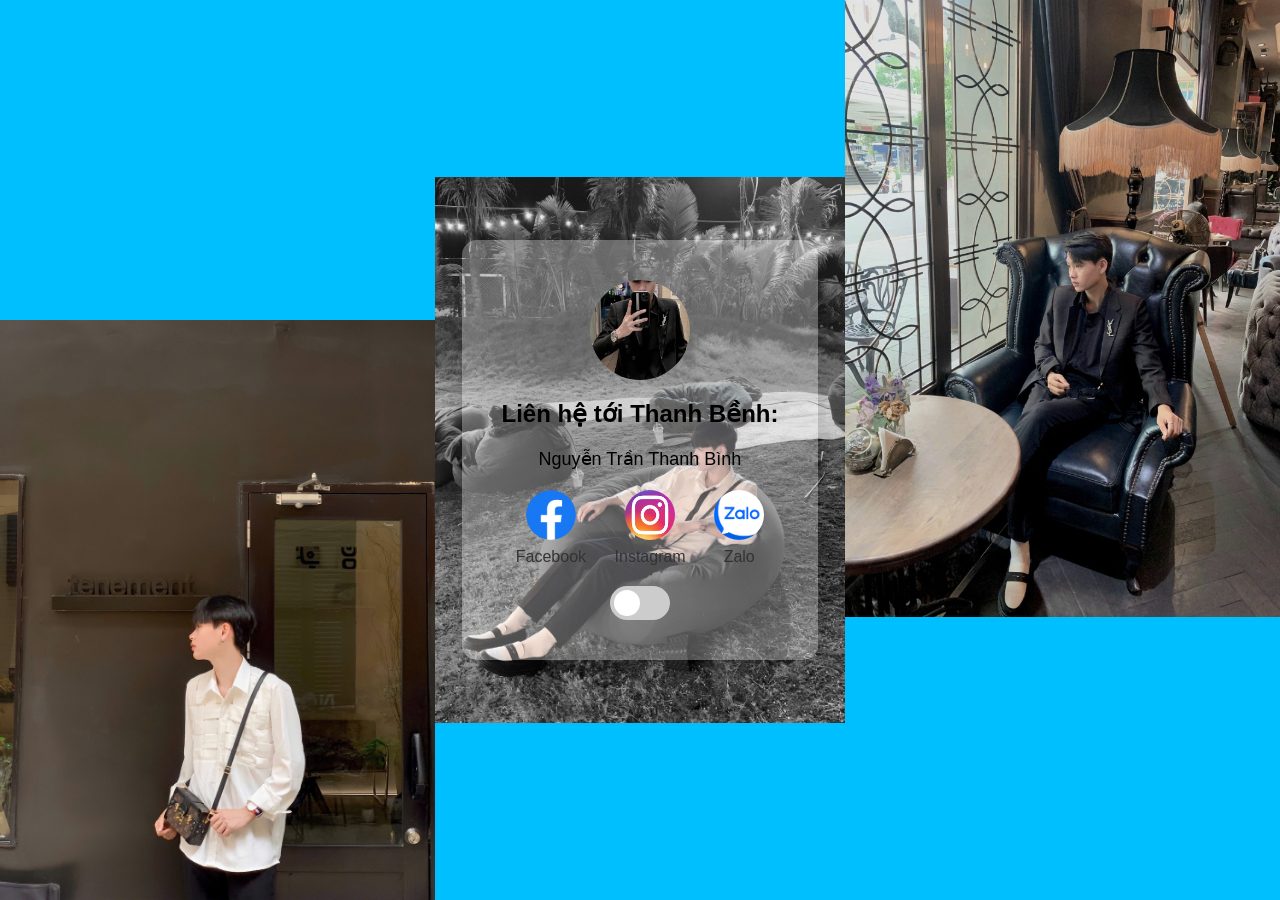
==== index.html @ 902eb3a6 "test" ====
<!DOCTYPE html>
<html lang="en">
<head>
    <meta charset="UTF-8">
    <meta name="viewport" content="width=device-width, initial-scale=1.0">
    <title>Contact Me BINH</title>
    <link rel="stylesheet" href="styles.css"> <!-- Liên kết file CSS -->
</head>
<body>
    <div class="snow"></div>
    <div class="container">
        <div class="avatar">
            <img src="z5792609707610_3261ba3be17d5bc2edfbe670dbe94526.jpg" alt="Ảnh đại diện"> <!-- Thay đổi đường dẫn tới ảnh đại diện -->
        </div>
        <h1>Liên hệ tới Thanh Bềnh:</h1>
        <p>Nguyễn Trần Thanh Bình</p>
        <div class="social-links">
            <a href="https://www.facebook.com/boong.ga.5" target="_blank">
                <img src="Facebook_Logo_(2019).png.webp" alt="Facebook">
                Facebook
            </a>
            <a href="https://www.instagram.com/tt.binh24/?hl=vi" target="_blank">
                <img src="tải xuống.jfif" alt="Instagram">
                Instagram
            </a>
            <a href="tel:+84969131711">
                <img src="tải xuống.png" alt="Zalo" />
                Zalo
            </a>
        </div>

        <!-- Thêm nút chuyển đổi giống iPhone -->
        <label class="switch">
            <input type="checkbox" id="darkModeToggle">
            <span class="slider"></span>
        </label>

    </div>

    <script src="script.js"></script>
    <script>
        const toggleSwitch = document.getElementById('darkModeToggle');
        const body = document.body;

        // Kiểm tra trạng thái hiện tại trong localStorage để duy trì chế độ sau khi tải lại trang
        if (localStorage.getItem('dark-mode') === 'enabled') {
            body.classList.add('dark-mode');
            toggleSwitch.checked = true;
        }

        toggleSwitch.addEventListener('change', () => {
            if (toggleSwitch.checked) {
                body.classList.add('dark-mode');
                localStorage.setItem('dark-mode', 'enabled'); // Lưu trạng thái vào localStorage
            } else {
                body.classList.remove('dark-mode');
                localStorage.setItem('dark-mode', 'disabled'); // Lưu trạng thái vào localStorage
            }
        });
    </script>
</body>
</html>
---- styles.css ----
* {
    margin: 0;
    padding: 0;
    box-sizing: border-box;
}
body {
    font-family: 'Arial', sans-serif;
    background-color: #00BFFF; /* Thay đổi màu nền thành màu sáng (ví dụ: màu xanh nhạt) */
    /* Các thuộc tính background-image, background-size, v.v... */
}


body {
    font-family: 'Arial', sans-serif;
    background-image: url('z5898880129798_f5cc4ffaf28d6f190678794041cb48a6.jpg'),url('z5792609613724_a28ed8d6c340b2a956d48bf1e69d6ed1.jpg'), url('z5898880128509_143375a99eca75e1d87c5402fbaed2de.jpg');
    background-size: 32%, 34%, 34%;
    background-repeat: no-repeat, no-repeat, no-repeat;
    background-position: center, right top, left bottom;
    background-attachment: fixed;
    display: flex;
    justify-content: center;
    align-items: center;
    height: 100vh;
    position: relative; /* Đặt vị trí tương đối cho body */
    overflow: hidden; /* Ẩn cuộn để không có thanh cuộn */
}

.snow {
    position: absolute;
    top: 0;
    left: 0;
    width: 100%;
    height: 100%;
    pointer-events: none; /* Không cho phép tương tác với các bông tuyết */
}

.drop {
    background: rgb(247, 249, 247); /* Màu của bông tuyết */
    border-radius: 50%; /* Giọt bông tuyết tròn */
    position: absolute;
    bottom: 100%; /* Đặt bông tuyết ở bên ngoài phía trên */
    width: 15px; /* Đường kính của bông tuyết */
    height: 15px; /* Đường kính của bông tuyết */
    animation: fall linear infinite; /* Hoạt ảnh rơi */
}

@keyframes fall {
    to {
        transform: translateY(100vh); /* Rơi xuống phía dưới */
    }
}

.container {
    background-color: rgba(255, 255, 255, 0.3);
    padding: 40px;
    border-radius: 15px;
    box-shadow: 0px 0px 20px rgba(0, 0, 0, 0.2);
    max-width: 600px;
    text-align: center;
    position: relative;
    z-index: 1; /* Đặt độ ưu tiên cho phần tử container */
}

h1 {
    font-size: 24px;
    color: #000;
    margin-bottom: 20px;
}

p {
    font-size: 18px;
    color: #000;
    margin-bottom: 20px;
}

.social-links {
    display: flex;
    justify-content: space-around;
    margin-top: 20px;
}

.social-links a {
    display: flex;
    flex-direction: column;
    align-items: center;
    text-decoration: none;
    color: #333;
    font-size: 16px;
    transition: all 0.3s ease;
}

.social-links img {
    width: 50px;
    height: 50px;
    margin-bottom: 8px;
    border-radius: 50%;
    transition: transform 0.3s ease;
}

.social-links a:hover img {
    transform: scale(1.1);
}

.social-links a:hover {
    color: #0073e6;
}
.avatar {
    width: 100px; /* Kích thước của ô tròn */
    height: 100px; /* Kích thước của ô tròn */
    border-radius: 50%; /* Biến thành hình tròn */
    overflow: hidden; /* Ẩn phần vượt ra ngoài */
    margin: 0 auto 20px; /* Giữa và tạo khoảng cách dưới */
}

.avatar img {
    width: 100%; /* Chiều rộng ảnh bằng chiều rộng của ô tròn */
    height: 100%; /* Chiều cao ảnh bằng chiều cao của ô tròn */
    object-fit: cover; /* Đảm bảo ảnh không bị méo */
}
/* Dark Mode */
body.dark-mode {
    background-color: #121212; /* Nền tối */
    color: #e0e0e0; /* Màu chữ sáng */
}

body.dark-mode .container {
    background-color: rgba(50, 50, 50, 0.9); /* Nền container tối */
    color: #e0e0e0; /* Màu chữ container sáng */
}

body.dark-mode .social-links a {
    color: #ccc; /* Màu chữ các liên kết sáng hơn */
}

body.dark-mode .social-links a:hover {
    color: #fff; /* Màu khi hover */
}

body.dark-mode .avatar {
    box-shadow: 0 0 10px rgba(255, 255, 255, 0.3); /* Hiệu ứng sáng quanh avatar */
}
button {
    padding: 10px 20px;
    background-color: #eff3f7;
    color: #fff;
    border: none;
    border-radius: 5px;
    cursor: pointer;
    margin-top: 20px;
}

button:hover {
    background-color: #005bb5;
}

body.dark-mode button {
    background-color: #333;
    color: #fff;
}

body.dark-mode button:hover {
    background-color: #555;
}
button {
    position: absolute;
    top: 20px; /* Cách mép trên 20px */
    right: 20px; /* Cách mép phải 20px */
    padding: 10px 20px;
    background-color: #0073e6;
    color: #fff;
    border: none;
    border-radius: 5px;
    cursor: pointer;
    z-index: 10; /* Đảm bảo nút nằm trên các thành phần khác */
}

button:hover {
    background-color: #005bb5;
}

body.dark-mode button {
    background-color: #333;
    color: #fff;
}

body.dark-mode button:hover {
    background-color: #555;
}
/* CSS cho nút chuyển đổi giống iPhone */
.switch {
    position: relative;
    display: inline-block;
    width: 60px;
    height: 34px;
    margin-top: 20px; /* Thêm khoảng cách bên trên */
}

.switch input {
    opacity: 0;
    width: 0;
    height: 0;
}

.slider {
    position: absolute;
    cursor: pointer;
    top: 0;
    left: 0;
    right: 0;
    bottom: 0;
    background-color: #ccc;
    transition: .4s;
    border-radius: 34px;
}

.slider:before {
    position: absolute;
    content: "";
    height: 26px;
    width: 26px;
    left: 4px;
    bottom: 4px;
    background-color: white;
    transition: .4s;
    border-radius: 50%;
}

input:checked + .slider {
    background-color: #4CAF50;
}

input:checked + .slider:before {
    transform: translateX(26px);
}

/* Dark Mode khi kích hoạt */
body.dark-mode {
    background-color: #121212;
    color: #e0e0e0;
}

body.dark-mode .container {
    background-color: rgba(50, 50, 50, 0.9);
    color: #e0e0e0;
}
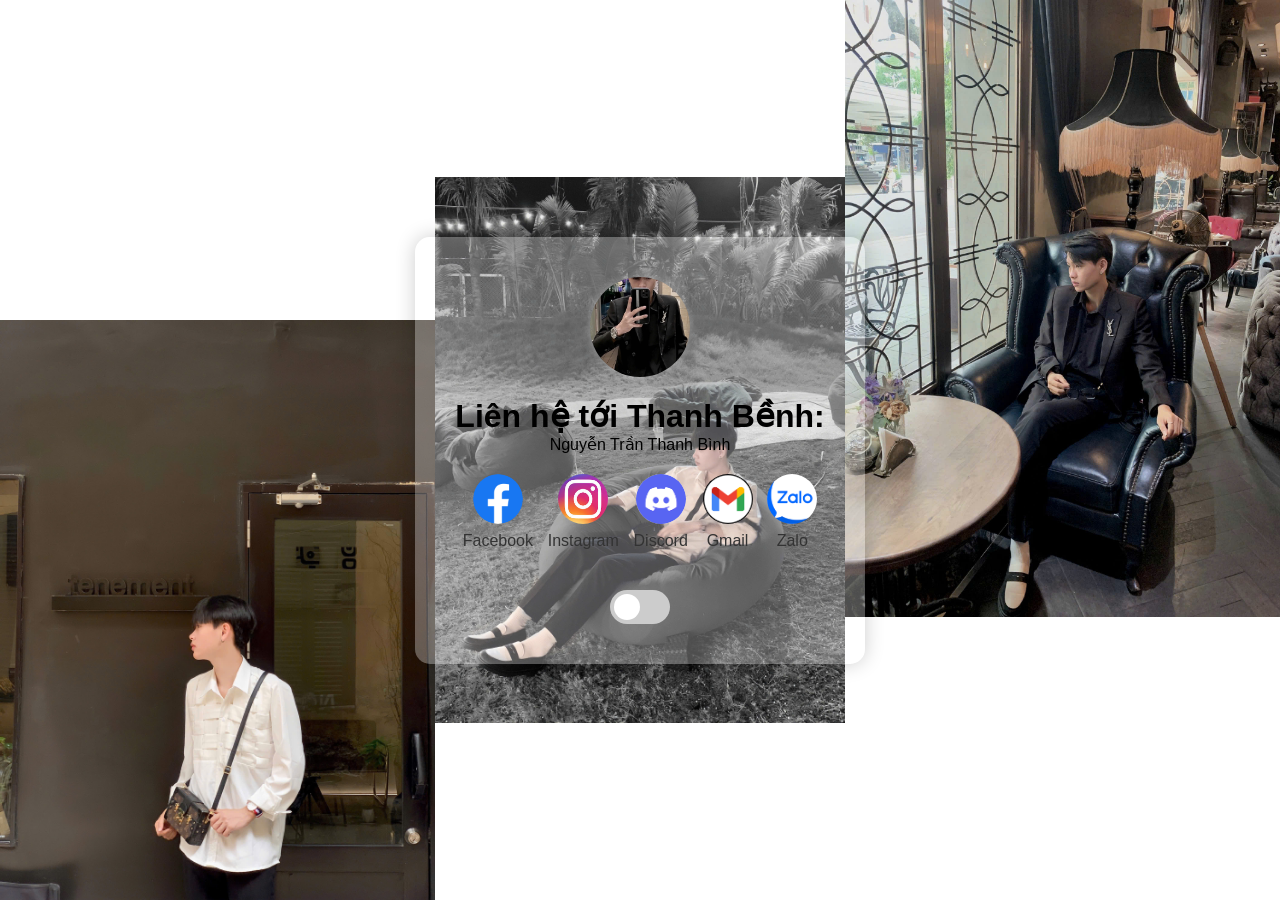
==== commit efce3d8c: "new" ====
--- a/index.html
+++ b/index.html
@@ -10,7 +10,7 @@
     <div class="snow"></div>
     <div class="container">
         <div class="avatar">
-            <img src="z5792609707610_3261ba3be17d5bc2edfbe670dbe94526.jpg" alt="Ảnh đại diện"> <!-- Thay đổi đường dẫn tới ảnh đại diện -->
+            <img src="z5792609707610_3261ba3be17d5bc2edfbe670dbe94526.jpg" alt="Ảnh đại diện">
         </div>
         <h1>Liên hệ tới Thanh Bềnh:</h1>
         <p>Nguyễn Trần Thanh Bình</p>
@@ -23,17 +23,26 @@
                 <img src="tải xuống.jfif" alt="Instagram">
                 Instagram
             </a>
+            <a href="https://discord.gg/Fv8vfNuM" target="_blank">
+                <img src="tải xuống (1).png" alt="Discord">
+                Discord
+            </a>
+            <a href="mailto:nguyentranthanhbinhk4@gmail.com" target="_blank">
+                <img src="tải xuống.png" alt="Gmail">
+                Gmail
+            </a>
             <a href="tel:+84969131711">
-                <img src="tải xuống.png" alt="Zalo" />
+                <img src="tải xuống 3.png" alt="Zalo" />
                 Zalo
             </a>
         </div>
 
-        <!-- Thêm nút chuyển đổi giống iPhone -->
-        <label class="switch">
-            <input type="checkbox" id="darkModeToggle">
-            <span class="slider"></span>
-        </label>
+        <!-- Nút chuyển đổi chế độ tối kiểu iPhone -->
+        <!-- Nút chuyển đổi chế độ tối kiểu iPhone -->
+<label class="switch" style="margin-top: 40px;"> <!-- Thêm margin-top trực tiếp -->
+    <input type="checkbox" id="darkModeToggle">
+    <span class="slider round"></span>
+</label>
 
     </div>
 
@@ -41,19 +50,31 @@
     <script>
         const toggleSwitch = document.getElementById('darkModeToggle');
         const body = document.body;
+        const h1 = document.querySelector('h1');
+        const p = document.querySelector('p');
+        const socialLinks = document.querySelectorAll('.social-links a');
 
         // Kiểm tra trạng thái hiện tại trong localStorage để duy trì chế độ sau khi tải lại trang
         if (localStorage.getItem('dark-mode') === 'enabled') {
             body.classList.add('dark-mode');
-            toggleSwitch.checked = true;
+            toggleSwitch.checked = true; // Đánh dấu checkbox khi bật chế độ tối
+            h1.classList.add('dark-mode');
+            p.classList.add('dark-mode');
+            socialLinks.forEach(link => link.classList.add('dark-mode'));
         }
 
         toggleSwitch.addEventListener('change', () => {
             if (toggleSwitch.checked) {
                 body.classList.add('dark-mode');
+                h1.classList.add('dark-mode');
+                p.classList.add('dark-mode');
+                socialLinks.forEach(link => link.classList.add('dark-mode'));
                 localStorage.setItem('dark-mode', 'enabled'); // Lưu trạng thái vào localStorage
             } else {
                 body.classList.remove('dark-mode');
+                h1.classList.remove('dark-mode');
+                p.classList.remove('dark-mode');
+                socialLinks.forEach(link => link.classList.remove('dark-mode'));
                 localStorage.setItem('dark-mode', 'disabled'); // Lưu trạng thái vào localStorage
             }
         });
--- a/styles.css
+++ b/styles.css
@@ -3,26 +3,23 @@
     padding: 0;
     box-sizing: border-box;
 }
+
 body {
     font-family: 'Arial', sans-serif;
-    background-color: #00BFFF; /* Thay đổi màu nền thành màu sáng (ví dụ: màu xanh nhạt) */
-    /* Các thuộc tính background-image, background-size, v.v... */
-}
-
-
-body {
-    font-family: 'Arial', sans-serif;
-    background-image: url('z5898880129798_f5cc4ffaf28d6f190678794041cb48a6.jpg'),url('z5792609613724_a28ed8d6c340b2a956d48bf1e69d6ed1.jpg'), url('z5898880128509_143375a99eca75e1d87c5402fbaed2de.jpg');
+    background-image: url('z5898880129798_f5cc4ffaf28d6f190678794041cb48a6.jpg'), 
+                      url('z5792609613724_a28ed8d6c340b2a956d48bf1e69d6ed1.jpg'), 
+                      url('z5898880128509_143375a99eca75e1d87c5402fbaed2de.jpg');
     background-size: 32%, 34%, 34%;
-    background-repeat: no-repeat, no-repeat, no-repeat;
+    background-repeat: no-repeat;
     background-position: center, right top, left bottom;
     background-attachment: fixed;
     display: flex;
     justify-content: center;
     align-items: center;
     height: 100vh;
-    position: relative; /* Đặt vị trí tương đối cho body */
-    overflow: hidden; /* Ẩn cuộn để không có thanh cuộn */
+    position: relative;
+    overflow: hidden;
+    transition: background-color 0.3s; /* Hiệu ứng chuyển đổi nền */
 }
 
 .snow {
@@ -31,22 +28,22 @@
     left: 0;
     width: 100%;
     height: 100%;
-    pointer-events: none; /* Không cho phép tương tác với các bông tuyết */
+    pointer-events: none;
 }
 
 .drop {
-    background: rgb(247, 249, 247); /* Màu của bông tuyết */
-    border-radius: 50%; /* Giọt bông tuyết tròn */
-    position: absolute;
-    bottom: 100%; /* Đặt bông tuyết ở bên ngoài phía trên */
-    width: 15px; /* Đường kính của bông tuyết */
-    height: 15px; /* Đường kính của bông tuyết */
-    animation: fall linear infinite; /* Hoạt ảnh rơi */
+    background: rgb(247, 249, 247);
+    border-radius: 50%;
+    position: absolute;
+    bottom: 100%;
+    width: 15px;
+    height: 15px;
+    animation: fall linear infinite;
 }
 
 @keyframes fall {
     to {
-        transform: translateY(100vh); /* Rơi xuống phía dưới */
+        transform: translateY(100vh);
     }
 }
 
@@ -58,19 +55,13 @@
     max-width: 600px;
     text-align: center;
     position: relative;
-    z-index: 1; /* Đặt độ ưu tiên cho phần tử container */
-}
-
-h1 {
-    font-size: 24px;
-    color: #000;
-    margin-bottom: 20px;
-}
-
-p {
-    font-size: 18px;
-    color: #000;
-    margin-bottom: 20px;
+    z-index: 1;
+    transition: background-color 0.3s, color 0.3s; /* Hiệu ứng chuyển đổi cho container */
+}
+
+h1, p {
+    color: #000; /* Màu chữ sáng cho chế độ sáng */
+    transition: color 0.3s; /* Hiệu ứng chuyển đổi màu chữ */
 }
 
 .social-links {
@@ -101,77 +92,55 @@
     transform: scale(1.1);
 }
 
-.social-links a:hover {
-    color: #0073e6;
-}
 .avatar {
-    width: 100px; /* Kích thước của ô tròn */
-    height: 100px; /* Kích thước của ô tròn */
-    border-radius: 50%; /* Biến thành hình tròn */
-    overflow: hidden; /* Ẩn phần vượt ra ngoài */
-    margin: 0 auto 20px; /* Giữa và tạo khoảng cách dưới */
+    width: 100px;
+    height: 100px;
+    border-radius: 50%;
+    overflow: hidden;
+    margin: 0 auto 20px;
 }
 
 .avatar img {
-    width: 100%; /* Chiều rộng ảnh bằng chiều rộng của ô tròn */
-    height: 100%; /* Chiều cao ảnh bằng chiều cao của ô tròn */
-    object-fit: cover; /* Đảm bảo ảnh không bị méo */
-}
+    width: 100%;
+    height: 100%;
+    object-fit: cover;
+}
+
 /* Dark Mode */
 body.dark-mode {
     background-color: #121212; /* Nền tối */
     color: #e0e0e0; /* Màu chữ sáng */
 }
 
-body.dark-mode .container {
+.container.dark-mode {
     background-color: rgba(50, 50, 50, 0.9); /* Nền container tối */
-    color: #e0e0e0; /* Màu chữ container sáng */
-}
-
-body.dark-mode .social-links a {
-    color: #ccc; /* Màu chữ các liên kết sáng hơn */
-}
-
-body.dark-mode .social-links a:hover {
+}
+
+h1.dark-mode, p.dark-mode {
+    color: #ffffff; /* Màu chữ trắng cho h1 và p */
+}
+
+.social-links a.dark-mode {
+    color: #ccc; /* Màu chữ liên kết sáng hơn */
+}
+
+.social-links a.dark-mode:hover {
     color: #fff; /* Màu khi hover */
 }
 
-body.dark-mode .avatar {
+.avatar.dark-mode {
     box-shadow: 0 0 10px rgba(255, 255, 255, 0.3); /* Hiệu ứng sáng quanh avatar */
 }
+
 button {
-    padding: 10px 20px;
-    background-color: #eff3f7;
-    color: #fff;
-    border: none;
-    border-radius: 5px;
-    cursor: pointer;
-    margin-top: 20px;
-}
-
-button:hover {
-    background-color: #005bb5;
-}
-
-body.dark-mode button {
-    background-color: #333;
-    color: #fff;
-}
-
-body.dark-mode button:hover {
-    background-color: #555;
-}
-button {
-    position: absolute;
-    top: 20px; /* Cách mép trên 20px */
-    right: 20px; /* Cách mép phải 20px */
     padding: 10px 20px;
     background-color: #0073e6;
     color: #fff;
     border: none;
     border-radius: 5px;
     cursor: pointer;
-    z-index: 10; /* Đảm bảo nút nằm trên các thành phần khác */
+    z-index: 10;
+    transition: background-color 0.3s; /* Hiệu ứng chuyển đổi cho nút */
 }
 
 button:hover {
@@ -186,13 +155,13 @@
 body.dark-mode button:hover {
     background-color: #555;
 }
+
 /* CSS cho nút chuyển đổi giống iPhone */
 .switch {
     position: relative;
     display: inline-block;
     width: 60px;
     height: 34px;
-    margin-top: 20px; /* Thêm khoảng cách bên trên */
 }
 
 .switch input {
@@ -232,16 +201,62 @@
 input:checked + .slider:before {
     transform: translateX(26px);
 }
-
-/* Dark Mode khi kích hoạt */
+/* Dark Mode */
 body.dark-mode {
-    background-color: #121212;
-    color: #e0e0e0;
-}
-
-body.dark-mode .container {
-    background-color: rgba(50, 50, 50, 0.9);
-    color: #e0e0e0;
-}
-
-
+    background-color: #121212; /* Nền tối */
+    color: #e0e0e0; /* Màu chữ sáng */
+}
+
+.container.dark-mode {
+    background-color: rgba(50, 50, 50, 0.9); /* Nền container tối */
+}
+
+h1, p {
+    color: #000; /* Màu chữ sáng cho chế độ sáng */
+    transition: color 0.3s; /* Hiệu ứng chuyển đổi màu chữ */
+}
+
+h1.dark-mode, p.dark-mode {
+    color: #ffffff; /* Màu chữ trắng cho h1 và p trong chế độ tối */
+}
+
+.social-links a {
+    color: #333; /* Màu chữ sáng cho chế độ sáng */
+}
+
+.social-links a.dark-mode {
+    color: #ccc; /* Màu chữ liên kết sáng hơn trong chế độ tối */
+}
+
+.social-links a.dark-mode:hover {
+    color: #fff; /* Màu khi hover trong chế độ tối */
+}
+
+/* Avatar shadow */
+.avatar {
+    box-shadow: 0 0 10px rgba(255, 255, 255, 0.3); /* Hiệu ứng sáng quanh avatar */
+}
+
+.avatar.dark-mode {
+    box-shadow: 0 0 10px rgba(0, 0, 0, 0.5); /* Hiệu ứng tối quanh avatar trong chế độ tối */
+}
+@keyframes shake {
+    0% { transform: translateX(0); }
+    25% { transform: translateX(-5px); }
+    50% { transform: translateX(5px); }
+    75% { transform: translateX(-5px); }
+    100% { transform: translateX(0); }
+}
+
+h1, p {
+    animation: shake 0.5s infinite; /* Áp dụng hiệu ứng rung lắc */
+}
+.drop {
+    background: rgba(0, 0, 0, 0.5); /* Màu đen cho bông tuyết trong chế độ sáng */
+}
+
+body.dark-mode .drop {
+    background: rgb(247, 249, 247); /* Màu trắng cho bông tuyết trong chế độ tối */
+}
+
+
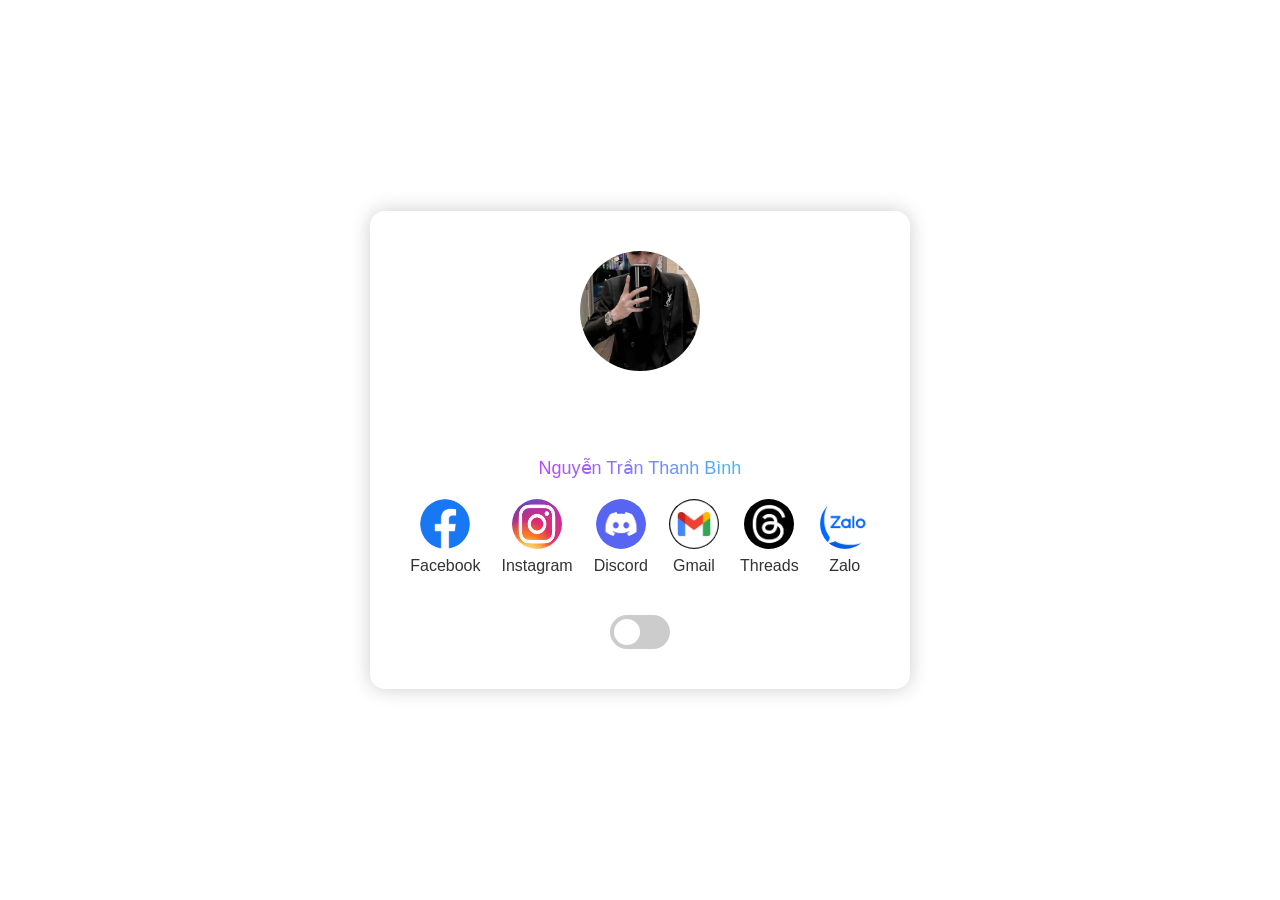
==== commit bfc2cd20: "new" ====
--- a/index.html
+++ b/index.html
@@ -12,8 +12,10 @@
         <div class="avatar">
             <img src="z5792609707610_3261ba3be17d5bc2edfbe670dbe94526.jpg" alt="Ảnh đại diện">
         </div>
-        <h1>Liên hệ tới Thanh Bềnh:</h1>
-        <p>Nguyễn Trần Thanh Bình</p>
+        <h1 class="glow-effect">Liên hệ tới Thanh Bềnh:</h1>
+
+        <p class="p-gradient-effect">Nguyễn Trần Thanh Bình</p>
+
         <div class="social-links">
             <a href="https://www.facebook.com/boong.ga.5" target="_blank">
                 <img src="Facebook_Logo_(2019).png.webp" alt="Facebook">
@@ -30,6 +32,10 @@
             <a href="mailto:nguyentranthanhbinhk4@gmail.com" target="_blank">
                 <img src="tải xuống.png" alt="Gmail">
                 Gmail
+            </a>
+            <a href="https://www.threads.net/@tt.binh24" target="_blank">
+                <img src="tải xuống4.png" alt="Threads">
+                Threads
             </a>
             <a href="tel:+84969131711">
                 <img src="tải xuống 3.png" alt="Zalo" />
--- a/styles.css
+++ b/styles.css
@@ -6,12 +6,9 @@
 
 body {
     font-family: 'Arial', sans-serif;
-    background-image: url('z5898880129798_f5cc4ffaf28d6f190678794041cb48a6.jpg'), 
-                      url('z5792609613724_a28ed8d6c340b2a956d48bf1e69d6ed1.jpg'), 
-                      url('z5898880128509_143375a99eca75e1d87c5402fbaed2de.jpg');
-    background-size: 32%, 34%, 34%;
+    background-size: cover;
     background-repeat: no-repeat;
-    background-position: center, right top, left bottom;
+    background-position: center;
     background-attachment: fixed;
     display: flex;
     justify-content: center;
@@ -19,9 +16,25 @@
     height: 100vh;
     position: relative;
     overflow: hidden;
-    transition: background-color 0.3s; /* Hiệu ứng chuyển đổi nền */
-}
-
+    transition: background-color 0.3s;
+    animation: changeBackground 15s infinite; /* Thêm animation 15 giây và lặp vô hạn */
+}
+@keyframes changeBackground {
+    0% {
+        background-image: url('z5898880129798_f5cc4ffaf28d6f190678794041cb48a6.jpg');
+    }
+    33% {
+        background-image: url('z5792609613724_a28ed8d6c340b2a956d48bf1e69d6ed1.jpg');
+    }
+    66% {
+        background-image: url('z5898880128509_143375a99eca75e1d87c5402fbaed2de.jpg');
+    }
+    100% {
+        background-image: url('z5898880129798_f5cc4ffaf28d6f190678794041cb48a6.jpg'); /* Quay lại ảnh đầu */
+    }
+}
+
+/* Hiệu ứng tuyết rơi */
 .snow {
     position: absolute;
     top: 0;
@@ -32,7 +45,7 @@
 }
 
 .drop {
-    background: rgb(247, 249, 247);
+    background: rgba(0, 0, 0, 0.5); /* Màu đen cho bông tuyết trong chế độ sáng */
     border-radius: 50%;
     position: absolute;
     bottom: 100%;
@@ -40,6 +53,45 @@
     height: 15px;
     animation: fall linear infinite;
 }
+.glow-effect {
+    font-size: 40px;
+    color: #fff;
+    text-align: center;
+    animation: glow 2s ease-in-out infinite alternate;
+}
+
+@keyframes glow {
+    from {
+        text-shadow: 0 0 5px #fff, 0 0 10px #ff00ff, 0 0 15px #ff00ff, 0 0 20px #ff00ff;
+    }
+    to {
+        text-shadow: 0 0 10px #00ffff, 0 0 20px #00ffff, 0 0 30px #00ffff, 0 0 40px #00ffff;
+    }
+}
+/* Hiệu ứng đổi màu cho đoạn văn */
+.p-gradient-effect {
+    background: linear-gradient(90deg, #ff00ff, #00ffff, #ff00ff); /* Màu gradient bạn muốn */
+    background-size: 200% 200%;
+    color: transparent;
+    background-clip: text;
+    -webkit-background-clip: text;
+    animation: p-gradient 5s ease infinite;
+    font-size: 18px; /* Đặt kích thước font nhỏ hơn so với tiêu đề */
+}
+
+@keyframes p-gradient {
+    0% {
+        background-position: 0% 50%;
+    }
+    50% {
+        background-position: 100% 50%;
+    }
+    100% {
+        background-position: 0% 50%;
+    }
+}
+
+
 
 @keyframes fall {
     to {
@@ -47,6 +99,7 @@
     }
 }
 
+/* Container chính */
 .container {
     background-color: rgba(255, 255, 255, 0.3);
     padding: 40px;
@@ -56,18 +109,21 @@
     text-align: center;
     position: relative;
     z-index: 1;
-    transition: background-color 0.3s, color 0.3s; /* Hiệu ứng chuyển đổi cho container */
+    transition: background-color 0.3s, color 0.3s;
+    margin: 20px auto; /* Tạo khoảng cách giữa các đối tượng khác */
 }
 
 h1, p {
-    color: #000; /* Màu chữ sáng cho chế độ sáng */
-    transition: color 0.3s; /* Hiệu ứng chuyển đổi màu chữ */
+    color: #000;
+    transition: color 0.3s;
+    margin-bottom: 20px; /* Thêm khoảng cách dưới mỗi tiêu đề */
 }
 
 .social-links {
     display: flex;
     justify-content: space-around;
     margin-top: 20px;
+    gap: 20px; /* Khoảng cách giữa các biểu tượng mạng xã hội */
 }
 
 .social-links a {
@@ -93,8 +149,8 @@
 }
 
 .avatar {
-    width: 100px;
-    height: 100px;
+    width: 120px;
+    height: 120px;
     border-radius: 50%;
     overflow: hidden;
     margin: 0 auto 20px;
@@ -106,32 +162,29 @@
     object-fit: cover;
 }
 
-/* Dark Mode */
+/* Chế độ tối */
 body.dark-mode {
-    background-color: #121212; /* Nền tối */
-    color: #e0e0e0; /* Màu chữ sáng */
+    background-color: #121212;
+    color: #e0e0e0;
 }
 
 .container.dark-mode {
-    background-color: rgba(50, 50, 50, 0.9); /* Nền container tối */
+    background-color: rgba(50, 50, 50, 0.9);
 }
 
 h1.dark-mode, p.dark-mode {
-    color: #ffffff; /* Màu chữ trắng cho h1 và p */
+    color: #ffffff;
 }
 
 .social-links a.dark-mode {
-    color: #ccc; /* Màu chữ liên kết sáng hơn */
+    color: #ccc;
 }
 
 .social-links a.dark-mode:hover {
-    color: #fff; /* Màu khi hover */
-}
-
-.avatar.dark-mode {
-    box-shadow: 0 0 10px rgba(255, 255, 255, 0.3); /* Hiệu ứng sáng quanh avatar */
-}
-
+    color: #fff;
+}
+
+/* Nút */
 button {
     padding: 10px 20px;
     background-color: #0073e6;
@@ -139,8 +192,7 @@
     border: none;
     border-radius: 5px;
     cursor: pointer;
-    z-index: 10;
-    transition: background-color 0.3s; /* Hiệu ứng chuyển đổi cho nút */
+    transition: background-color 0.3s;
 }
 
 button:hover {
@@ -156,12 +208,13 @@
     background-color: #555;
 }
 
-/* CSS cho nút chuyển đổi giống iPhone */
+/* Nút chuyển đổi chế độ tối */
 .switch {
     position: relative;
     display: inline-block;
     width: 60px;
     height: 34px;
+    margin-top: 20px;
 }
 
 .switch input {
@@ -201,45 +254,8 @@
 input:checked + .slider:before {
     transform: translateX(26px);
 }
-/* Dark Mode */
-body.dark-mode {
-    background-color: #121212; /* Nền tối */
-    color: #e0e0e0; /* Màu chữ sáng */
-}
-
-.container.dark-mode {
-    background-color: rgba(50, 50, 50, 0.9); /* Nền container tối */
-}
-
-h1, p {
-    color: #000; /* Màu chữ sáng cho chế độ sáng */
-    transition: color 0.3s; /* Hiệu ứng chuyển đổi màu chữ */
-}
-
-h1.dark-mode, p.dark-mode {
-    color: #ffffff; /* Màu chữ trắng cho h1 và p trong chế độ tối */
-}
-
-.social-links a {
-    color: #333; /* Màu chữ sáng cho chế độ sáng */
-}
-
-.social-links a.dark-mode {
-    color: #ccc; /* Màu chữ liên kết sáng hơn trong chế độ tối */
-}
-
-.social-links a.dark-mode:hover {
-    color: #fff; /* Màu khi hover trong chế độ tối */
-}
-
-/* Avatar shadow */
-.avatar {
-    box-shadow: 0 0 10px rgba(255, 255, 255, 0.3); /* Hiệu ứng sáng quanh avatar */
-}
-
-.avatar.dark-mode {
-    box-shadow: 0 0 10px rgba(0, 0, 0, 0.5); /* Hiệu ứng tối quanh avatar trong chế độ tối */
-}
+
+/* Rung lắc */
 @keyframes shake {
     0% { transform: translateX(0); }
     25% { transform: translateX(-5px); }
@@ -248,15 +264,11 @@
     100% { transform: translateX(0); }
 }
 
-h1, p {
-    animation: shake 0.5s infinite; /* Áp dụng hiệu ứng rung lắc */
-}
-.drop {
-    background: rgba(0, 0, 0, 0.5); /* Màu đen cho bông tuyết trong chế độ sáng */
-}
-
+h1:hover, p:hover {
+    animation: shake 0.5s; /* Chỉ rung khi hover */
+}
+
+/* Hiệu ứng tuyết trong chế độ tối */
 body.dark-mode .drop {
-    background: rgb(247, 249, 247); /* Màu trắng cho bông tuyết trong chế độ tối */
-}
-
-
+    background: rgb(247, 249, 247);
+}
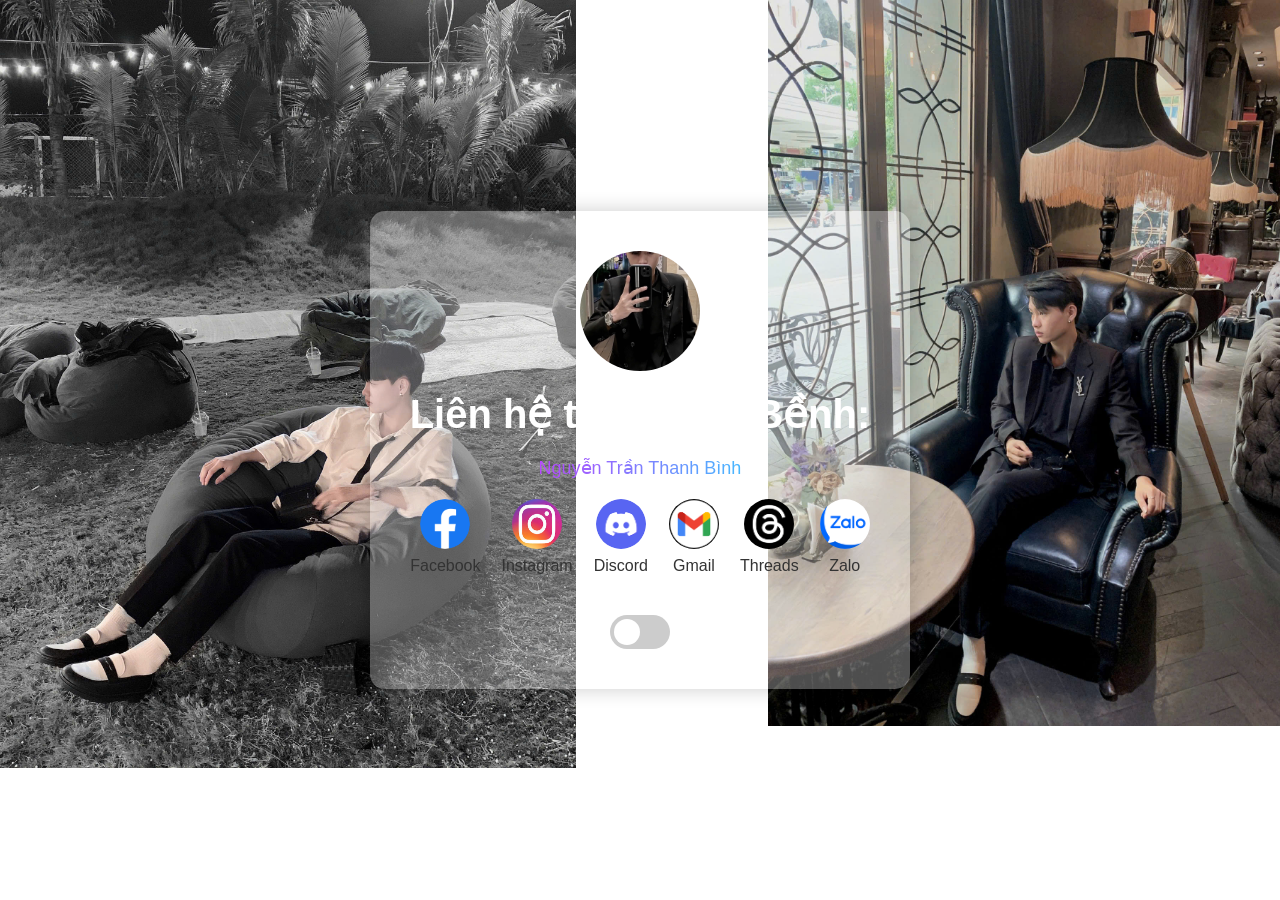
==== commit bda4f2a5: "new" ====
--- a/index.html
+++ b/index.html
@@ -7,7 +7,14 @@
     <link rel="stylesheet" href="styles.css"> <!-- Liên kết file CSS -->
 </head>
 <body>
-    <div class="snow"></div>
+    <div class="snow">
+        <!-- Thêm nhiều bông tuyết -->
+        <div class="drop"></div>
+        <div class="drop"></div>
+        <div class="drop"></div>
+        <!-- Bạn có thể thêm nhiều hơn -->
+    </div>
+    
     <div class="container">
         <div class="avatar">
             <img src="z5792609707610_3261ba3be17d5bc2edfbe670dbe94526.jpg" alt="Ảnh đại diện">
--- a/styles.css
+++ b/styles.css
@@ -6,9 +6,12 @@
 
 body {
     font-family: 'Arial', sans-serif;
-    background-size: cover;
+    background-image: url('z5898880129798_f5cc4ffaf28d6f190678794041cb48a6.jpg'), 
+                      url('z5792609613724_a28ed8d6c340b2a956d48bf1e69d6ed1.jpg'), 
+                      url('z5898880128509_143375a99eca75e1d87c5402fbaed2de.jpg');
+    background-size: 45%, 40%, 45%;
     background-repeat: no-repeat;
-    background-position: center;
+    background-position: 0 0, 100% 0, 200% 0;
     background-attachment: fixed;
     display: flex;
     justify-content: center;
@@ -17,22 +20,19 @@
     position: relative;
     overflow: hidden;
     transition: background-color 0.3s;
-    animation: changeBackground 15s infinite; /* Thêm animation 15 giây và lặp vô hạn */
-}
-@keyframes changeBackground {
+    animation: slide-background 20s linear infinite; /* Thêm animation cho ảnh nền */
+}
+
+/* Hoạt ảnh dịch chuyển nền theo chiều ngang */
+@keyframes slide-background {
     0% {
-        background-image: url('z5898880129798_f5cc4ffaf28d6f190678794041cb48a6.jpg');
-    }
-    33% {
-        background-image: url('z5792609613724_a28ed8d6c340b2a956d48bf1e69d6ed1.jpg');
-    }
-    66% {
-        background-image: url('z5898880128509_143375a99eca75e1d87c5402fbaed2de.jpg');
+        background-position: 0 0, 100% 0, 200% 0;
     }
     100% {
-        background-image: url('z5898880129798_f5cc4ffaf28d6f190678794041cb48a6.jpg'); /* Quay lại ảnh đầu */
-    }
-}
+        background-position: -300% 0, -200% 0, -100% 0;
+    }
+}
+
 
 /* Hiệu ứng tuyết rơi */
 .snow {
@@ -70,14 +70,25 @@
 }
 /* Hiệu ứng đổi màu cho đoạn văn */
 .p-gradient-effect {
-    background: linear-gradient(90deg, #ff00ff, #00ffff, #ff00ff); /* Màu gradient bạn muốn */
+    background: linear-gradient(90deg, #ff00ff, #00ffff, #ff00ff);
     background-size: 200% 200%;
-    color: transparent;
+    color: transparent; /* Giữ transparent để áp dụng hiệu ứng gradient */
     background-clip: text;
     -webkit-background-clip: text;
     animation: p-gradient 5s ease infinite;
     font-size: 18px; /* Đặt kích thước font nhỏ hơn so với tiêu đề */
 }
+
+body.dark-mode .p-gradient-effect {
+    color: transparent; /* Giữ transparent để áp dụng hiệu ứng gradient */
+    background: linear-gradient(90deg, #ff00ff, #00ffff, #ff00ff); /* Đảm bảo hiệu ứng gradient vẫn giữ */
+    background-clip: text; /* Đảm bảo áp dụng hiệu ứng cho văn bản */
+    -webkit-background-clip: text; /* Hỗ trợ cho trình duyệt webkit */
+    animation: p-gradient 5s ease infinite; /* Giữ hiệu ứng nhấp nháy */
+}
+
+
+
 
 @keyframes p-gradient {
     0% {
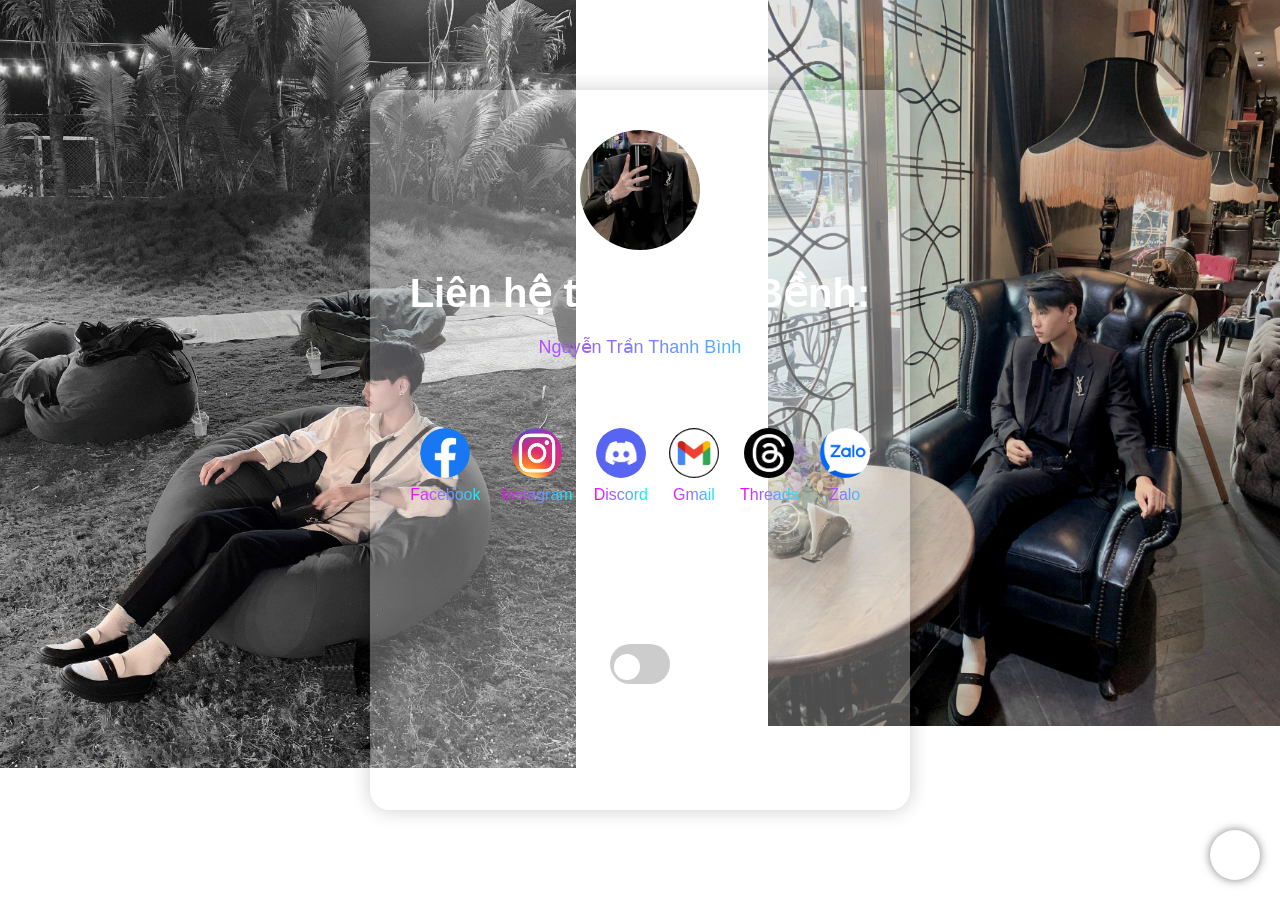
==== commit a49aa414: "new" ====
--- a/index.html
+++ b/index.html
@@ -24,38 +24,48 @@
         <p class="p-gradient-effect">Nguyễn Trần Thanh Bình</p>
 
         <div class="social-links">
-            <a href="https://www.facebook.com/boong.ga.5" target="_blank">
+            <a href="https://www.facebook.com/boong.ga.5" target="_blank" class="social-link">
                 <img src="Facebook_Logo_(2019).png.webp" alt="Facebook">
                 Facebook
             </a>
-            <a href="https://www.instagram.com/tt.binh24/?hl=vi" target="_blank">
+            <a href="https://www.instagram.com/tt.binh24/?hl=vi" target="_blank" class="social-link">
                 <img src="tải xuống.jfif" alt="Instagram">
                 Instagram
             </a>
-            <a href="https://discord.gg/Fv8vfNuM" target="_blank">
+            <a href="https://discord.gg/Fv8vfNuM" target="_blank" class="social-link">
                 <img src="tải xuống (1).png" alt="Discord">
                 Discord
             </a>
-            <a href="mailto:nguyentranthanhbinhk4@gmail.com" target="_blank">
+            <a href="mailto:nguyentranthanhbinhk4@gmail.com" target="_blank" class="social-link">
                 <img src="tải xuống.png" alt="Gmail">
                 Gmail
             </a>
-            <a href="https://www.threads.net/@tt.binh24" target="_blank">
+            <a href="https://www.threads.net/@tt.binh24" target="_blank" class="social-link">
                 <img src="tải xuống4.png" alt="Threads">
                 Threads
             </a>
-            <a href="tel:+84969131711">
+            <a href="tel:+84969131711" class="social-link">
                 <img src="tải xuống 3.png" alt="Zalo" />
                 Zalo
             </a>
         </div>
+        <audio id="backgroundMusic" controls loop style="display:none;">
+            <source src="QuanHeRong-BinhGold-6472896 (mp3cut.net).mp3" type="audio/mpeg">
+            Your browser does not support the audio element.
+        </audio>
+        
+        <!-- Thêm link Font Awesome nếu bạn chưa có -->
+        <link rel="stylesheet" href="https://cdnjs.cloudflare.com/ajax/libs/font-awesome/6.0.0-beta3/css/all.min.css">
+        
+        <button id="toggleMusic" class="music-toggle">
+            <i class="fas fa-volume-up"></i>
+        </button>
 
         <!-- Nút chuyển đổi chế độ tối kiểu iPhone -->
-        <!-- Nút chuyển đổi chế độ tối kiểu iPhone -->
-<label class="switch" style="margin-top: 40px;"> <!-- Thêm margin-top trực tiếp -->
-    <input type="checkbox" id="darkModeToggle">
-    <span class="slider round"></span>
-</label>
+        <label class="switch" style="margin-top: 40px;"> <!-- Thêm margin-top trực tiếp -->
+            <input type="checkbox" id="darkModeToggle">
+            <span class="slider round"></span>
+        </label>
 
     </div>
 
--- a/styles.css
+++ b/styles.css
@@ -114,14 +114,15 @@
 .container {
     background-color: rgba(255, 255, 255, 0.3);
     padding: 40px;
-    border-radius: 15px;
+    border-radius: 20px;
     box-shadow: 0px 0px 20px rgba(0, 0, 0, 0.2);
     max-width: 600px;
     text-align: center;
     position: relative;
     z-index: 1;
     transition: background-color 0.3s, color 0.3s;
-    margin: 20px auto; /* Tạo khoảng cách giữa các đối tượng khác */
+    margin: 40px auto; /* Tạo khoảng cách giữa các đối tượng khác */
+    height: 80vh;
 }
 
 h1, p {
@@ -133,8 +134,10 @@
 .social-links {
     display: flex;
     justify-content: space-around;
-    margin-top: 20px;
+    margin-top: 70px;
     gap: 20px; /* Khoảng cách giữa các biểu tượng mạng xã hội */
+
+  
 }
 
 .social-links a {
@@ -145,6 +148,7 @@
     color: #333;
     font-size: 16px;
     transition: all 0.3s ease;
+    
 }
 
 .social-links img {
@@ -153,6 +157,8 @@
     margin-bottom: 8px;
     border-radius: 50%;
     transition: transform 0.3s ease;
+   
+  
 }
 
 .social-links a:hover img {
@@ -218,14 +224,22 @@
 body.dark-mode button:hover {
     background-color: #555;
 }
-
+    
 /* Nút chuyển đổi chế độ tối */
 .switch {
     position: relative;
     display: inline-block;
-    width: 60px;
-    height: 34px;
-    margin-top: 20px;
+    width: 60px; /* Tăng kích thước chiều rộng */
+    height: 40px; /* Tăng kích thước chiều cao */
+    margin-top: 10px;
+    top: 100px;
+}
+
+.slider:before {
+    height: 30px; /* Tăng kích thước của "slider" bên trong nút */
+    width: 30px; /* Tăng kích thước của "slider" bên trong nút */
+    left: 5px; /* Điều chỉnh vị trí để phù hợp với kích thước mới */
+    bottom: 5px; /* Điều chỉnh vị trí để phù hợp với kích thước mới */
 }
 
 .switch input {
@@ -283,3 +297,79 @@
 body.dark-mode .drop {
     background: rgb(247, 249, 247);
 }
+/* Hiệu ứng đổi màu cho các liên kết mạng xã hội */
+.social-links a {
+    background: linear-gradient(90deg, #ff00ff, #00ffff, #ff00ff);
+    background-size: 200% 200%;
+    color: transparent; /* Giữ transparent để áp dụng hiệu ứng gradient */
+    background-clip: text;
+    -webkit-background-clip: text; /* Hỗ trợ cho trình duyệt webkit */
+    animation: p-gradient 5s ease infinite; /* Hiệu ứng nhấp nháy */
+    font-size: 16px; /* Kích thước font của liên kết */
+}
+
+body.dark-mode .social-links a {
+    background: linear-gradient(90deg, #ff00ff, #00ffff, #ff00ff);
+    color: transparent; /* Giữ transparent để áp dụng hiệu ứng gradient */
+    background-clip: text; /* Đảm bảo áp dụng hiệu ứng cho văn bản */
+    -webkit-background-clip: text; /* Hỗ trợ cho trình duyệt webkit */
+    animation: p-gradient 5s ease infinite; /* Hiệu ứng nhấp nháy */
+}
+
+/* Định nghĩa hiệu ứng gradient */
+@keyframes p-gradient {
+    0% {
+        background-position: 0% 50%;
+    }
+    50% {
+        background-position: 100% 50%;
+    }
+    100% {
+        background-position: 0% 50%;
+    }
+}
+.social-links a:hover {
+    transform: scale(1.05);
+    transition: transform 0.2s;
+}
+.music-toggle {
+    position: fixed; /* Đặt nút ở vị trí cố định */
+    bottom: 20px; /* Cách đáy màn hình 20px */
+    right: 20px; /* Cách bên phải màn hình 20px */
+    background: #fff; /* Màu nền nút */
+    border: none; /* Không có viền */
+    border-radius: 50%; /* Hình tròn */
+    width: 50px; /* Đường kính */
+    height: 50px; /* Đường kính */
+    display: flex; /* Sử dụng flexbox để căn giữa biểu tượng */
+    justify-content: center; /* Canh giữa theo chiều ngang */
+    align-items: center; /* Canh giữa theo chiều dọc */
+    cursor: pointer; /* Thay đổi con trỏ khi hover */
+    box-shadow: 0px 0px 10px rgba(0, 0, 0, 0.5); /* Đổ bóng cho nút */
+}
+@keyframes move-icons {
+    0% {
+        transform: translate(0, 0);
+    }
+    25% {
+        transform: translate(50px, -50px);
+    }
+    50% {
+        transform: translate(-50px, 50px);
+    }
+    75% {
+        transform: translate(-50px, -50px);
+    }
+    100% {
+        transform: translate(50px, 50px);
+    }
+}
+
+body.dark-mode .social-links a {
+    animation: move-icons 5s linear infinite; /* Thêm hoạt ảnh cho các biểu tượng */
+}
+
+
+
+
+
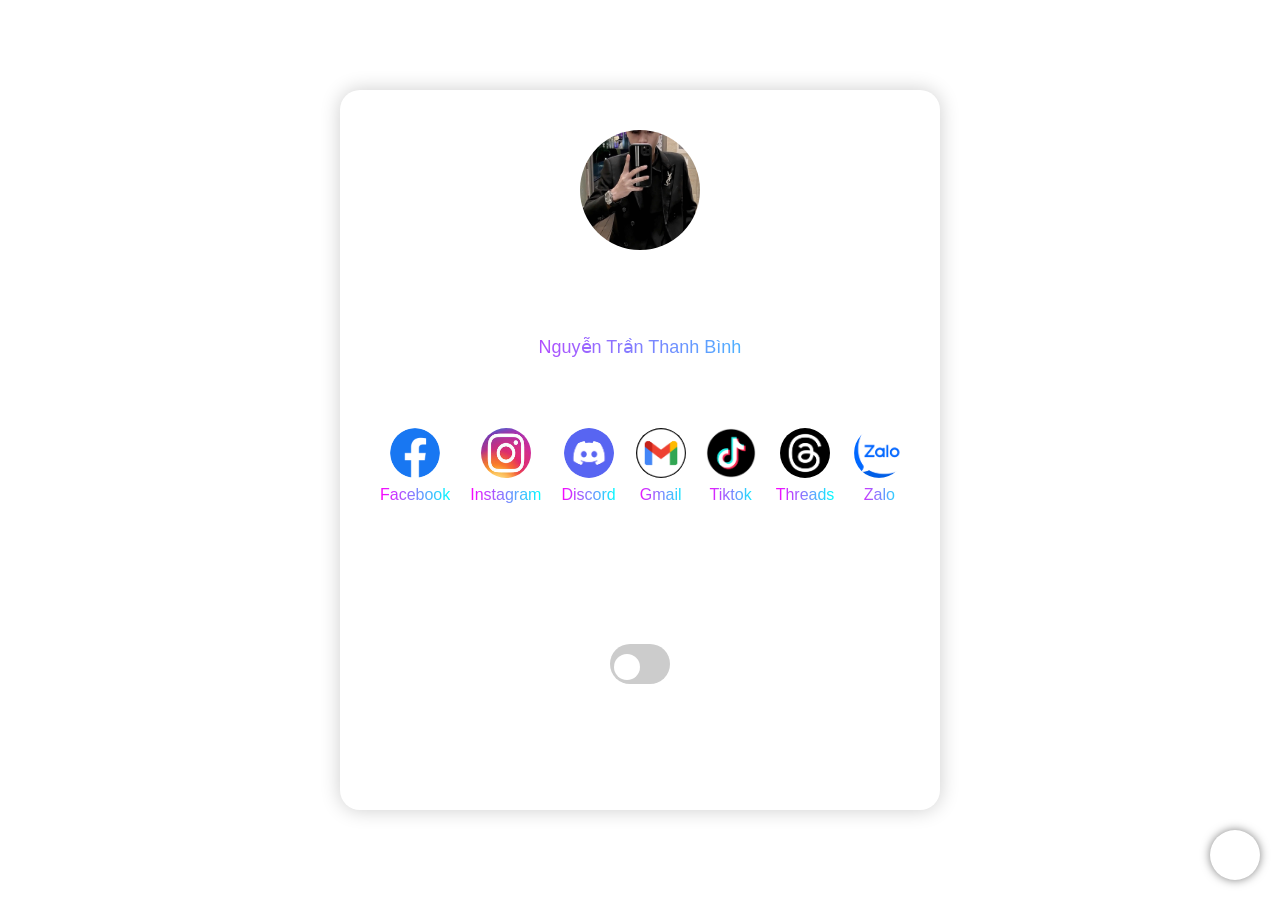
==== commit 19627e61: "new" ====
--- a/index.html
+++ b/index.html
@@ -3,10 +3,15 @@
 <head>
     <meta charset="UTF-8">
     <meta name="viewport" content="width=device-width, initial-scale=1.0">
+    <meta name="description" content="Trang liên hệ của Nguyễn Trần Thanh Bình. Liên hệ qua Facebook, Instagram, Gmail, Zalo, Tiktok, và Threads.">
+<meta name="keywords" content="Liên hệ, Nguyễn Trần Thanh Bình, Facebook, Instagram, Gmail, Zalo, Tiktok, Threads">
+
     <title>Contact Me BINH</title>
     <link rel="stylesheet" href="styles.css"> <!-- Liên kết file CSS -->
 </head>
 <body>
+    
+    
     <div class="snow">
         <!-- Thêm nhiều bông tuyết -->
         <div class="drop"></div>
@@ -40,6 +45,10 @@
                 <img src="tải xuống.png" alt="Gmail">
                 Gmail
             </a>
+            <a href="https://www.tiktok.com/@binhdeptrai204?is_from_webapp=1&sender_device=pc" class="social-link">
+                <img src="tải xuống 5.png" alt="Tiktok" />
+                Tiktok
+            </a>
             <a href="https://www.threads.net/@tt.binh24" target="_blank" class="social-link">
                 <img src="tải xuống4.png" alt="Threads">
                 Threads
@@ -48,6 +57,7 @@
                 <img src="tải xuống 3.png" alt="Zalo" />
                 Zalo
             </a>
+
         </div>
         <audio id="backgroundMusic" controls loop style="display:none;">
             <source src="QuanHeRong-BinhGold-6472896 (mp3cut.net).mp3" type="audio/mpeg">
@@ -68,6 +78,7 @@
         </label>
 
     </div>
+    
 
     <script src="script.js"></script>
     <script>
--- a/styles.css
+++ b/styles.css
@@ -6,12 +6,9 @@
 
 body {
     font-family: 'Arial', sans-serif;
-    background-image: url('z5898880129798_f5cc4ffaf28d6f190678794041cb48a6.jpg'), 
-                      url('z5792609613724_a28ed8d6c340b2a956d48bf1e69d6ed1.jpg'), 
-                      url('z5898880128509_143375a99eca75e1d87c5402fbaed2de.jpg');
-    background-size: 45%, 40%, 45%;
+    background-size: 100%;
     background-repeat: no-repeat;
-    background-position: 0 0, 100% 0, 200% 0;
+    background-position: center;
     background-attachment: fixed;
     display: flex;
     justify-content: center;
@@ -19,19 +16,26 @@
     height: 100vh;
     position: relative;
     overflow: hidden;
-    transition: background-color 0.3s;
-    animation: slide-background 20s linear infinite; /* Thêm animation cho ảnh nền */
-}
-
-/* Hoạt ảnh dịch chuyển nền theo chiều ngang */
+    transition: background-color 0.5s;
+    animation: slide-background 30s linear infinite; /* Animation thay đổi background */
+}
+
 @keyframes slide-background {
     0% {
-        background-position: 0 0, 100% 0, 200% 0;
+        background-image: url('z5898880129798_f5cc4ffaf28d6f190678794041cb48a6.jpg');
+    }
+    33% {
+        background-image: url('z5792609613724_a28ed8d6c340b2a956d48bf1e69d6ed1.jpg');
+    }
+    66% {
+        background-image: url('z5898880128509_143375a99eca75e1d87c5402fbaed2de.jpg');
     }
     100% {
-        background-position: -300% 0, -200% 0, -100% 0;
-    }
-}
+        background-image: url('z5898880129798_f5cc4ffaf28d6f190678794041cb48a6.jpg');
+    }
+}
+
+
 
 
 /* Hiệu ứng tuyết rơi */
@@ -112,7 +116,7 @@
 
 /* Container chính */
 .container {
-    background-color: rgba(255, 255, 255, 0.3);
+   
     padding: 40px;
     border-radius: 20px;
     box-shadow: 0px 0px 20px rgba(0, 0, 0, 0.2);
@@ -347,29 +351,33 @@
     cursor: pointer; /* Thay đổi con trỏ khi hover */
     box-shadow: 0px 0px 10px rgba(0, 0, 0, 0.5); /* Đổ bóng cho nút */
 }
-@keyframes move-icons {
+/* Hiệu ứng di chuyển ngẫu nhiên trong chế độ tối */
+@keyframes move-icons-random {
     0% {
         transform: translate(0, 0);
     }
     25% {
-        transform: translate(50px, -50px);
+        transform: translate(50px, -50px); /* Di chuyển lên góc phải */
     }
     50% {
-        transform: translate(-50px, 50px);
+        transform: translate(-50px, 50px); /* Di chuyển xuống góc trái */
     }
     75% {
-        transform: translate(-50px, -50px);
+        transform: translate(100px, -100px); /* Di chuyển lên nhiều hơn */
     }
     100% {
-        transform: translate(50px, 50px);
-    }
-}
-
-body.dark-mode .social-links a {
-    animation: move-icons 5s linear infinite; /* Thêm hoạt ảnh cho các biểu tượng */
-}
-
-
-
-
-
+        transform: translate(-100px, 100px); /* Di chuyển xuống nhiều hơn */
+    }
+}
+
+@media (max-width: 768px) {
+    .avatar img {
+        width: 150px; /* Giảm kích thước avatar trên màn hình nhỏ */
+    }
+    .social-links a {
+        font-size: 14px; /* Giảm kích thước chữ */
+    }
+}
+
+
+
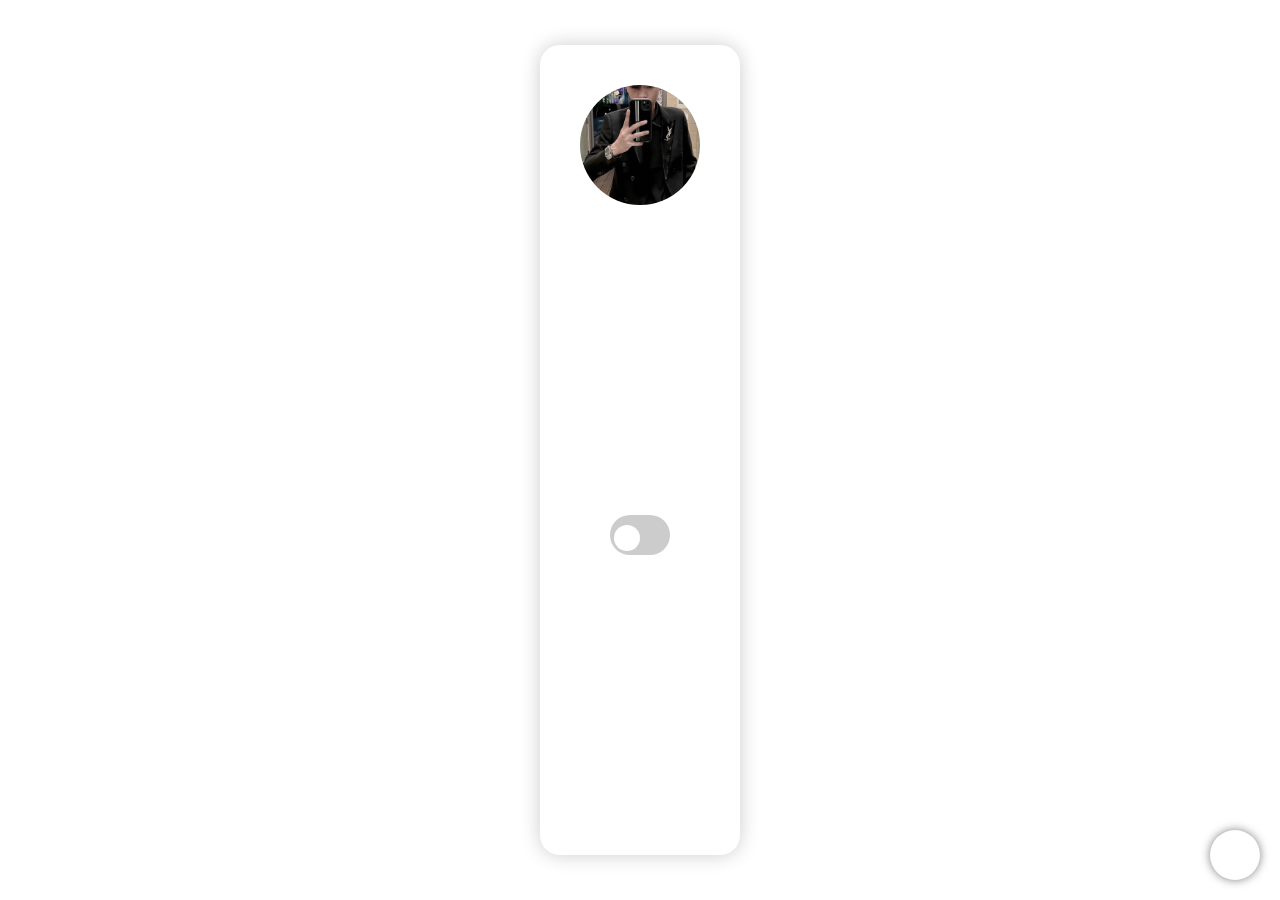
==== commit bcbceaca: "new" ====
--- a/index.html
+++ b/index.html
@@ -12,6 +12,7 @@
 <body>
     
     
+    
     <div class="snow">
         <!-- Thêm nhiều bông tuyết -->
         <div class="drop"></div>
@@ -24,6 +25,7 @@
         <div class="avatar">
             <img src="z5792609707610_3261ba3be17d5bc2edfbe670dbe94526.jpg" alt="Ảnh đại diện">
         </div>
+        
         <h1 class="glow-effect">Liên hệ tới Thanh Bềnh:</h1>
 
         <p class="p-gradient-effect">Nguyễn Trần Thanh Bình</p>
@@ -59,6 +61,7 @@
             </a>
 
         </div>
+        
         <audio id="backgroundMusic" controls loop style="display:none;">
             <source src="QuanHeRong-BinhGold-6472896 (mp3cut.net).mp3" type="audio/mpeg">
             Your browser does not support the audio element.
@@ -70,12 +73,18 @@
         <button id="toggleMusic" class="music-toggle">
             <i class="fas fa-volume-up"></i>
         </button>
-
+        <p class="qr-note">Donate cho mình ở đây:</p> <!-- Ghi chú -->
+        <p class="STK">31709999999999</p>
         <!-- Nút chuyển đổi chế độ tối kiểu iPhone -->
         <label class="switch" style="margin-top: 40px;"> <!-- Thêm margin-top trực tiếp -->
             <input type="checkbox" id="darkModeToggle">
             <span class="slider round"></span>
         </label>
+      
+        <div class="qr-code">
+          
+            <img src="4153aa38-d88e-4e02-8022-243ac449d713.jpg" alt="Mã QR Ngân Hàng" />
+        </div>
 
     </div>
     
@@ -113,5 +122,8 @@
             }
         });
     </script>
+  
+    
 </body>
+
 </html>
--- a/styles.css
+++ b/styles.css
@@ -126,7 +126,7 @@
     z-index: 1;
     transition: background-color 0.3s, color 0.3s;
     margin: 40px auto; /* Tạo khoảng cách giữa các đối tượng khác */
-    height: 80vh;
+    height: 90vh;
 }
 
 h1, p {
@@ -138,7 +138,7 @@
 .social-links {
     display: flex;
     justify-content: space-around;
-    margin-top: 70px;
+    margin-top: 20px;
     gap: 20px; /* Khoảng cách giữa các biểu tượng mạng xã hội */
 
   
@@ -236,7 +236,7 @@
     width: 60px; /* Tăng kích thước chiều rộng */
     height: 40px; /* Tăng kích thước chiều cao */
     margin-top: 10px;
-    top: 100px;
+    top: 250px;
 }
 
 .slider:before {
@@ -351,33 +351,69 @@
     cursor: pointer; /* Thay đổi con trỏ khi hover */
     box-shadow: 0px 0px 10px rgba(0, 0, 0, 0.5); /* Đổ bóng cho nút */
 }
-/* Hiệu ứng di chuyển ngẫu nhiên trong chế độ tối */
-@keyframes move-icons-random {
-    0% {
-        transform: translate(0, 0);
-    }
-    25% {
-        transform: translate(50px, -50px); /* Di chuyển lên góc phải */
-    }
-    50% {
-        transform: translate(-50px, 50px); /* Di chuyển xuống góc trái */
-    }
-    75% {
-        transform: translate(100px, -100px); /* Di chuyển lên nhiều hơn */
-    }
-    100% {
-        transform: translate(-100px, 100px); /* Di chuyển xuống nhiều hơn */
-    }
-}
-
-@media (max-width: 768px) {
-    .avatar img {
-        width: 150px; /* Giảm kích thước avatar trên màn hình nhỏ */
-    }
-    .social-links a {
-        font-size: 14px; /* Giảm kích thước chữ */
-    }
-}
-
-
-
+.qr-code {
+    text-align: center; /* Căn giữa ảnh */
+    margin-top: 40px; /* Khoảng cách trên ảnh, có thể điều chỉnh */
+    margin-bottom: 20px; /* Khoảng cách dưới ảnh */
+}
+
+.qr-code img {
+    width: 200px; /* Kích thước của ảnh mã QR */
+    height: auto; /* Giữ tỉ lệ ảnh */
+    border: 2px solid #0073e6; /* Đường viền xung quanh mã QR (tuỳ chọn) */
+    border-radius: 10px; /* Bo góc đường viền (tuỳ chọn) */
+    transition: transform 0.3s; /* Thêm hiệu ứng chuyển tiếp cho ảnh */
+    margin-top: -100px;
+}
+
+.qr-code img:hover {
+    transform: scale(1.05); /* Phóng to ảnh khi hover */
+}
+.qr-code {
+    text-align: center; /* Căn giữa ảnh */
+    margin-top: 20px; /* Khoảng cách trên ảnh */
+    margin-bottom:10px; /* Khoảng cách dưới ảnh */
+}
+
+.qr-note {
+    font-size: 25px; /* Kích thước font cho ghi chú */
+    color: transparent; /* Giữ transparent để áp dụng hiệu ứng gradient */
+    background: linear-gradient(90deg, #ff00ff, #00ffff, #ff00ff); /* Màu gradient giống như chữ khác */
+    background-size: 200% 200%;
+    background-clip: text;
+    -webkit-background-clip: text; /* Hỗ trợ cho trình duyệt webkit */
+    animation: p-gradient 5s ease infinite; /* Hiệu ứng nhấp nháy */
+    margin-top: 30px;
+    margin-bottom: 10px; /* Khoảng cách dưới ghi chú */
+    font-weight: bold; /* Làm đậm chữ ghi chú (tuỳ chọn) */
+}
+.STK {
+    font-size: 18px; /* Kích thước font cho số tài khoản */
+    color: transparent; /* Giữ transparent để áp dụng hiệu ứng gradient */
+    background: linear-gradient(90deg, #ff00ff, #00ffff, #ff00ff); /* Màu gradient giống như chữ khác */
+    background-size: 200% 200%;
+    background-clip: text;
+    -webkit-background-clip: text; /* Hỗ trợ cho trình duyệt webkit */
+    animation: p-gradient 5s ease infinite; /* Hiệu ứng nhấp nháy */
+    margin-top: 10px; /* Khoảng cách trên số tài khoản (tuỳ chỉnh) */
+}
+
+.qr-code {
+    display: none; /* Ẩn mã QR mặc định */
+}
+.social-links {
+    display: none; /* Ẩn tất cả các biểu tượng mạng xã hội theo mặc định */
+    justify-content: space-around;
+    margin-top: 20px;
+    gap: 20px;
+}
+
+body.dark-mode .social-links {
+    display: flex; /* Hiển thị các biểu tượng mạng xã hội khi chế độ tối được bật */
+}
+body:not(.dark-mode) h1,
+body:not(.dark-mode) p {
+    display: none; /* Ẩn tiêu đề và đoạn văn khi ở chế độ sáng */
+}
+
+
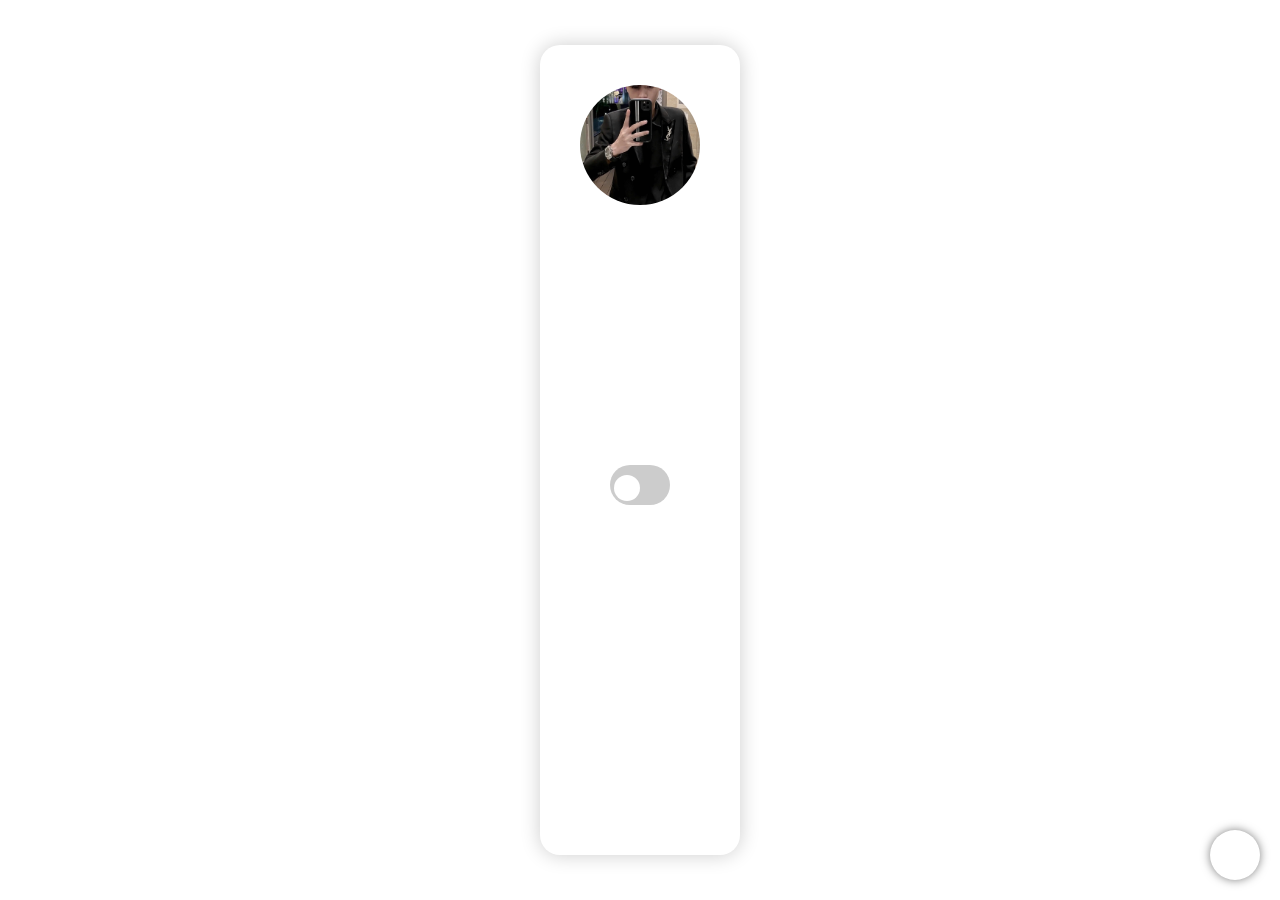
==== commit d97da93f: "newww" ====
--- a/index.html
+++ b/index.html
@@ -8,6 +8,7 @@
 
     <title>Contact Me BINH</title>
     <link rel="stylesheet" href="styles.css"> <!-- Liên kết file CSS -->
+     <link rel="icon" href="favicon-32x32.png" type="image/png">
 </head>
 <body>
     
--- a/styles.css
+++ b/styles.css
@@ -236,7 +236,7 @@
     width: 60px; /* Tăng kích thước chiều rộng */
     height: 40px; /* Tăng kích thước chiều cao */
     margin-top: 10px;
-    top: 250px;
+    top: 200px;
 }
 
 .slider:before {
@@ -417,3 +417,4 @@
 }
 
 
+
